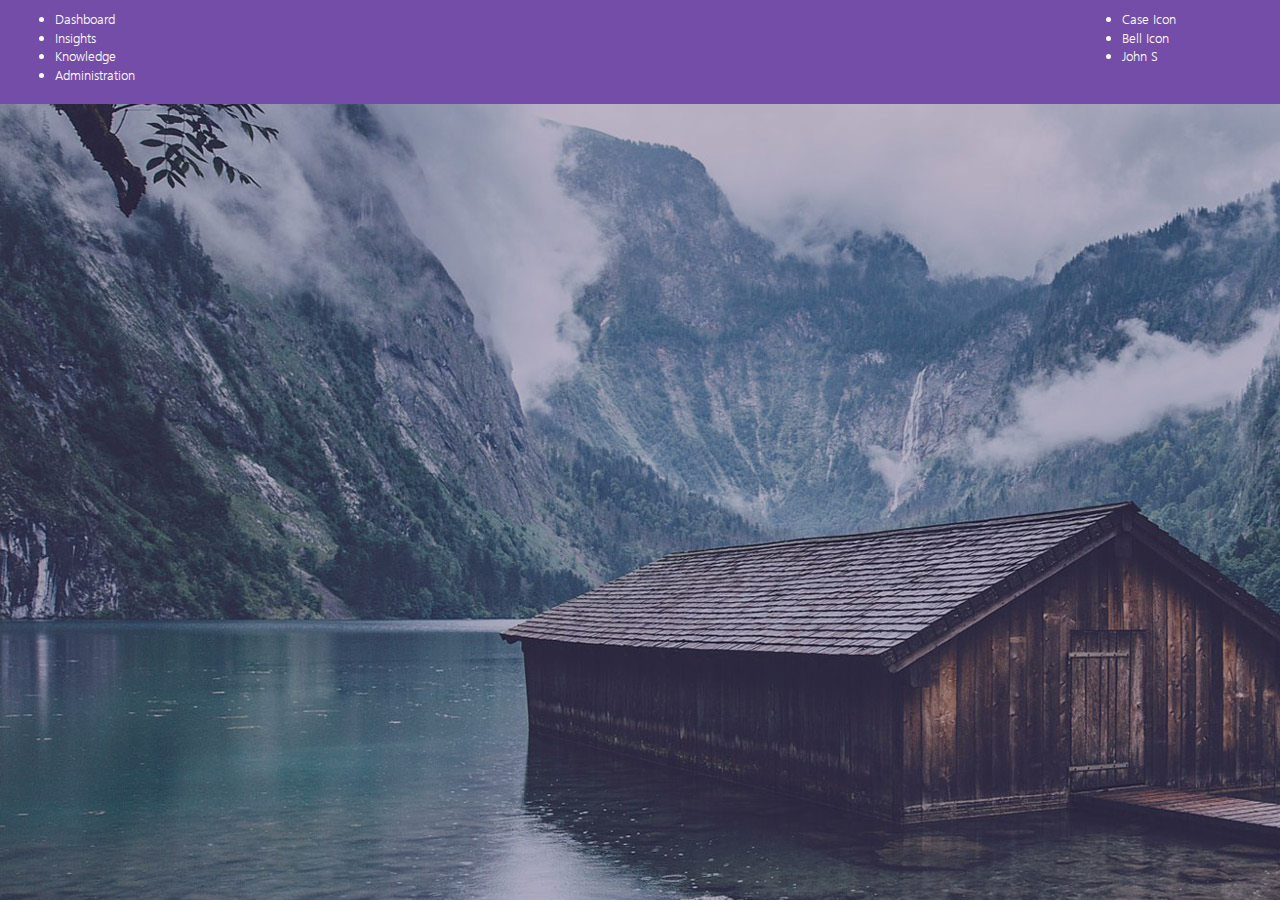
==== index.html @ f6f8ee52 "Finished dashboard" ====
<html>
<head>
    <title>Client Dashbaord - Home</title>
    <meta name="viewport" content="width=device-width, initial-scale=1">
    <link rel="stylesheet" type="text/css" href="css/bootstrap.min.css" />
    <link rel="stylesheet" type="text/css" href="style.css" />
</head>    
<body>
<div class="blue-overlay"></div>
<div class="purple-overlay"></div>


<main>
<header>
    <div class="container-fluid">
        <div class="row">
            <div class="col-sm-8 col-lg-6 case-header-id">
                <ul class="agent-dash-menu">
                    <li>Dashboard</li>
                    <li>Insights</li>
                    <li>Knowledge</li>
                    <li>Administration</li>
                </ul>
            </div>
            <div class="col-xs-0 col-lg-4"></div>
            <div class="col-sm-4 col-lg-2">
                <ul class="agent-dash-rightnav">
                    <li>Case Icon</li>
                    <li>Bell Icon</li>
                    <li>John S</li>
                </ul>
            </div>
        </div>
    </div>
</header>

<div class="container-fluid main-content">
    <div class="row">
        <div class="masonry">

        </div>
    </div>        
</div>

</main>
<!--Scripts-->
<script type="text/javascript" src="js/mason.js"></script>
<script type="text/javascript" src="js/jquery-3.2.1.min.js"></script>
<script type="text/javascript" src="js/bootstrap.min.js"></script>
<script type="text/javascript" src="js/masonry.pkgd.min.js"></script>
<script type="text/javascript" src="js/jquery.easing.1.3.js"></script>

<script>
    $(document).ready(function(){

        $('.masonry-panel').each(function(index, value){
            $(this).delay(150 * index).animate({
                opacity: 1,
                top: '-=100px'},1000,'easeOutExpo')
            });
        });

        $(window).resize(function(){
            $('.masonry, .masonry-panel').addClass('panel-resize-duration');
            $('.masonry-panel').addClass('panel-transition');
        });
</script>
</body>

</html>
---- style.css ----
@font-face {
  font-family: Segoe UI Normal;
  src: url(fonts/segoeuisl.ttf); }
@font-face {
  font-family: Segoe UI Light;
  src: url(fonts/segoeuil.ttf); }
@font-face {
  font-family: Segoe UI Bold;
  src: url(fonts/seguisb.ttf); }
/*
    @include easing-curve (all 500ms cubic-bezier(0.165, 0.940, 0.260, 0.995));
*/
.col-lg-1, .col-lg-10, .col-lg-11, .col-lg-12, .col-lg-2, .col-lg-3, .col-lg-4, .col-lg-5, .col-lg-6, .col-lg-7, .col-lg-8, .col-lg-9, .col-md-1, .col-md-10, .col-md-11, .col-md-12, .col-md-2, .col-md-3, .col-md-4, .col-md-5, .col-md-6, .col-md-7, .col-md-8, .col-md-9, .col-sm-1, .col-sm-10, .col-sm-11, .col-sm-12, .col-sm-2, .col-sm-3, .col-sm-4, .col-sm-5, .col-sm-6, .col-sm-7, .col-sm-8, .col-sm-9, .col-xs-1, .col-xs-10, .col-xs-11, .col-xs-12, .col-xs-2, .col-xs-3, .col-xs-4, .col-xs-5, .col-xs-6, .col-xs-7, .col-xs-8, .col-xs-9 {
  float: left; }

body {
  background-image: url(assets/cabin.jpg);
  background-attachment: fixed;
  color: white;
  font-family: Segoe UI Normal;
  font-size: 13px; }

.blue-overlay {
  background-color: black;
  opacity: .2;
  width: 100%;
  height: 100%;
  position: fixed;
  z-index: 1; }

.purple-overlay {
  background-color: #744da9;
  opacity: .2;
  width: 100%;
  height: 100%;
  position: fixed;
  z-index: 2; }

main {
  position: relative;
  z-index: 5; }

header {
  background-color: #744da9;
  padding: 10px 0px;
  position: fixed;
  width: 100%;
  z-index: 100; }

header span {
  display: inline-block; }

.case-header-details {
  border-left: 1px solid #cccccc; }

.data-label {
  color: #cccccc;
  padding-right: 10px; }

.h-aligned {
  margin-right: 35px; }

.stacked-bottom {
  margin-top: 10px; }

.btn-primary {
  background-color: transparent;
  border: 2px solid white;
  padding: 5px 25px; }

.btn-primary:hover {
  background-color: rgba(255, 255, 255, 0.1);
  border: 2px solid white;
  padding: 5px 25px; }

.main-content {
  padding-top: 66px; }

.panel-resize-duration {
  -webkit-transition-duration: 0.7s;
  -moz-transition-duration: 0.7s;
  -ms-transition-duration: 0.7s;
  -o-transition-duration: 0.7s;
  transition-duration: 0.7s; }

.masonry {
  display: flex;
  flex-direction: column;
  flex-flow: column wrap;
  width: 75%;
  overflow-x: visible;
  padding: 5px; }

.masonry-panel {
  position: relative;
  top: +100px;
  opacity: 0;
  overflow: hidden;
  width: 50%;
  padding: 5px; }

.panel-transition {
  -webkit-transition-property: left, right, top;
  -moz-transition-property: left, right, top;
  -ms-transition-property: left, right, top;
  -o-transition-property: left, right, top;
  transition-property: left, right, top; }

.masonry-panel:nth-child(odd) {
  order: 1; }

.masonry-panel:nth-child(even) {
  order: 2; }

#notes-column {
  position: fixed;
  right: 0;
  width: 25%;
  height: 100%;
  background-color: #744da9;
  z-index: 100;
  padding: 15px; }

.notes-input {
  -moz-appearance: textfield-multiline;
  -webkit-appearance: textarea;
  height: 85%;
  overflow: auto;
  padding: 10px;
  resize: both;
  width: 100%;
  background-color: rgba(0, 0, 0, 0.5); }

.tile-content {
  padding: 15px 20px;
  background-color: black;
  box-sizing: border-box; }

.tile-title {
  display: block;
  font-family: Segoe UI Light;
  font-size: 20px;
  margin-bottom: 20px; }

.column-header {
  display: block;
  padding-bottom: 5px;
  border-bottom: 1px solid #cccccc;
  font-size: 20px; }

.column-data {
  display: block;
  margin-top: 10px; }

#profile-tile {
  background-color: transparent; }

.profile {
  text-align: center;
  font-family: Segoe UI Bold; }

.profile img {
  width: 75px;
  height: auto;
  margin-right: 15px; }

.profile-name {
  display: inline-block;
  line-height: 75px;
  vertical-align: middle;
  font-size: 36px; }

.tile-icon {
  margin-right: 5px; }

#client-dash-alerts .col-xs-4 {
  margin-bottom: 20px; }

#services-tile {
  display: inline-block; }

#services-row .col-xs-4 {
  min-height: 75px; }

.service-icon {
  display: inline-block;
  vertical-align: top;
  margin-right: 5px; }

.service-icon, .service-info {
  display: inline-block; }

.service-info {
  line-height: 13px; }

.service-name {
  display: inline-block;
  padding-right: 5px;
  margin-right: 5px;
  border-right: 1px solid white; }

.services-sub-state {
  line-height: 13px;
  vertical-align: middle;
  font-size: 9px;
  text-transform: uppercase; }

.service-data {
  color: #cccccc;
  font-size: 9px; }

.tile-table {
  width: 100%; }

.tile-table thead {
  border-bottom: 1px solid #cccccc;
  line-height: 20px; }

.tile-table thead th {
  padding: 0 15px;
  font-size: 11px;
  color: #cccccc; }

.tile-table tbody {
  font-size: 13px; }

.tile-table tbody td {
  font-family: Segoe UI Light;
  padding: 10px 15px; }

.dropdown-arrow {
  display: inline-block;
  padding: 5px 10px;
  vertical-align: top; }

.parent-row {
  background-color: #4a4a4a; }

.multi-data-column span {
  display: inline-block; }

.order-item {
  margin-right: 20px; }

.order-item-quant {
  margin-right: 20px; }

@media (max-width: 960px) {
  .masonry {
    display: block;
    flex-direction: row;
    flex-wrap: nowrap;
    width: 100%;
    overflow-x: visible;
    padding: 5px;
    padding-top: 300px;
    -webkit-transition-property: height, width;
    -moz-transition-property: height, width;
    -ms-transition-property: height, width;
    -o-transition-property: height, width;
    transition-property: height, width; }

  .masonry .masonry-panel {
    overflow: hidden;
    width: 100%;
    padding: 5px;
    -webkit-transition-property: left, right, top;
    -moz-transition-property: left, right, top;
    -ms-transition-property: left, right, top;
    -o-transition-property: left, right, top;
    transition-property: left, right, top; }

  #notes-column {
    position: fixed;
    right: 0;
    width: 100%;
    height: 300px;
    background-color: #744da9; } }

/*# sourceMappingURL=style.css.map */
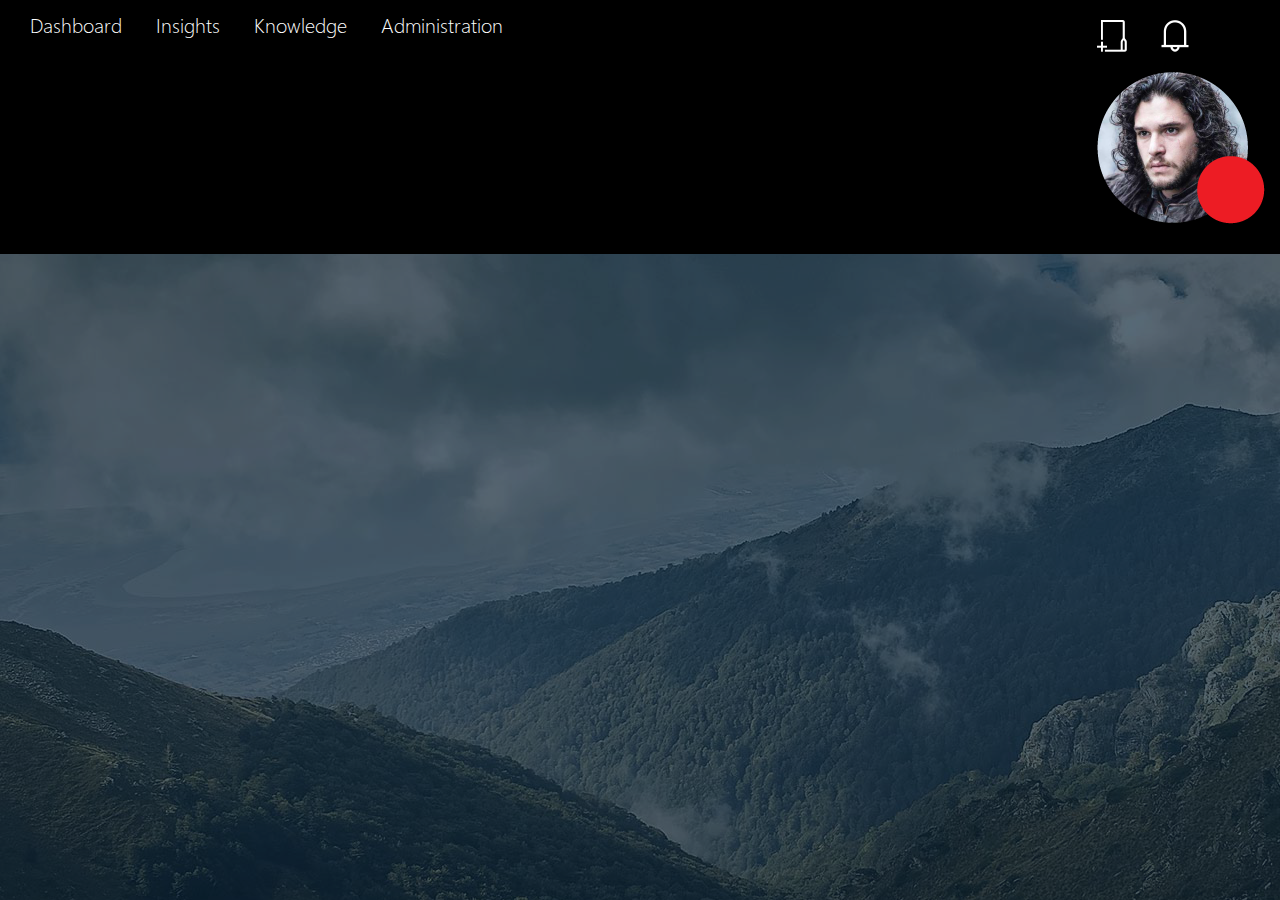
==== commit da4b0fcc: "Case history timeline" ====
--- a/index.html
+++ b/index.html
@@ -4,30 +4,28 @@
     <meta name="viewport" content="width=device-width, initial-scale=1">
     <link rel="stylesheet" type="text/css" href="css/bootstrap.min.css" />
     <link rel="stylesheet" type="text/css" href="style.css" />
+    <link rel="stylesheet" type="text/css" href="css/agentHome.css" />
 </head>    
 <body>
-<div class="blue-overlay"></div>
-<div class="purple-overlay"></div>
-
 
 <main>
-<header>
+<header id="agent-home-dash-header">
     <div class="container-fluid">
         <div class="row">
             <div class="col-sm-8 col-lg-6 case-header-id">
                 <ul class="agent-dash-menu">
-                    <li>Dashboard</li>
-                    <li>Insights</li>
-                    <li>Knowledge</li>
-                    <li>Administration</li>
+                    <li><a href="#">Dashboard</a></li>
+                    <li><a href="#">Insights</a></li>
+                    <li><a href="#">Knowledge</a></li>
+                    <li><a href="#">Administration</a></li>
                 </ul>
             </div>
             <div class="col-xs-0 col-lg-4"></div>
             <div class="col-sm-4 col-lg-2">
                 <ul class="agent-dash-rightnav">
-                    <li>Case Icon</li>
-                    <li>Bell Icon</li>
-                    <li>John S</li>
+                    <li><a href="#"><img src="assets/newCase_white_icon.png" /></a></li>
+                    <li><a href="#"><img src="assets/Alerts_icon.png" /></a></li>
+                    <li><a href="#"><img src="assets/jonSnow_inactive_icon.png" /></a></li>
                 </ul>
             </div>
         </div>
--- a/style.css
+++ b/style.css
@@ -13,8 +13,10 @@
 .col-lg-1, .col-lg-10, .col-lg-11, .col-lg-12, .col-lg-2, .col-lg-3, .col-lg-4, .col-lg-5, .col-lg-6, .col-lg-7, .col-lg-8, .col-lg-9, .col-md-1, .col-md-10, .col-md-11, .col-md-12, .col-md-2, .col-md-3, .col-md-4, .col-md-5, .col-md-6, .col-md-7, .col-md-8, .col-md-9, .col-sm-1, .col-sm-10, .col-sm-11, .col-sm-12, .col-sm-2, .col-sm-3, .col-sm-4, .col-sm-5, .col-sm-6, .col-sm-7, .col-sm-8, .col-sm-9, .col-xs-1, .col-xs-10, .col-xs-11, .col-xs-12, .col-xs-2, .col-xs-3, .col-xs-4, .col-xs-5, .col-xs-6, .col-xs-7, .col-xs-8, .col-xs-9 {
   float: left; }
 
+ul, li, ol {
+  padding-left: 0px; }
+
 body {
-  background-image: url(assets/cabin.jpg);
   background-attachment: fixed;
   color: white;
   font-family: Segoe UI Normal;
@@ -116,7 +118,6 @@
   position: fixed;
   right: 0;
   width: 25%;
-  height: 100%;
   background-color: #744da9;
   z-index: 100;
   padding: 15px; }
@@ -125,9 +126,9 @@
   -moz-appearance: textfield-multiline;
   -webkit-appearance: textarea;
   height: 85%;
+  box-sizing: border-box;
   overflow: auto;
   padding: 10px;
-  resize: both;
   width: 100%;
   background-color: rgba(0, 0, 0, 0.5); }
 
--- a/css/agentHome.css
+++ b/css/agentHome.css
@@ -0,0 +1,42 @@
+@font-face{
+    font-family: Segoe UI Normal;
+    src: url(fonts/segoeuisl.ttf);
+}
+
+@font-face{
+    font-family: Segoe UI Light;
+    src: url(fonts/segoeuil.ttf);
+}
+
+@font-face{
+    font-family: Segoe UI Bold;
+    src: url(fonts/seguisb.ttf);
+}
+
+body{
+    background-image:url(../assets/mountains.png);
+}
+
+#agent-home-dash-header{
+    background-color:#000;
+}
+
+.agent-dash-menu li{
+    display: inline-block;
+}
+
+.agent-dash-menu li a{
+    font-family: Segoe UI Light;
+    color:#fff;
+    font-size: 20px;
+    padding:20px 15px;
+}
+
+.agent-dash-rightnav li{
+    display:inline-block;
+}
+
+.agent-dash-rightnav li a{
+    display:inline-block;
+    padding:10px 15px;
+}